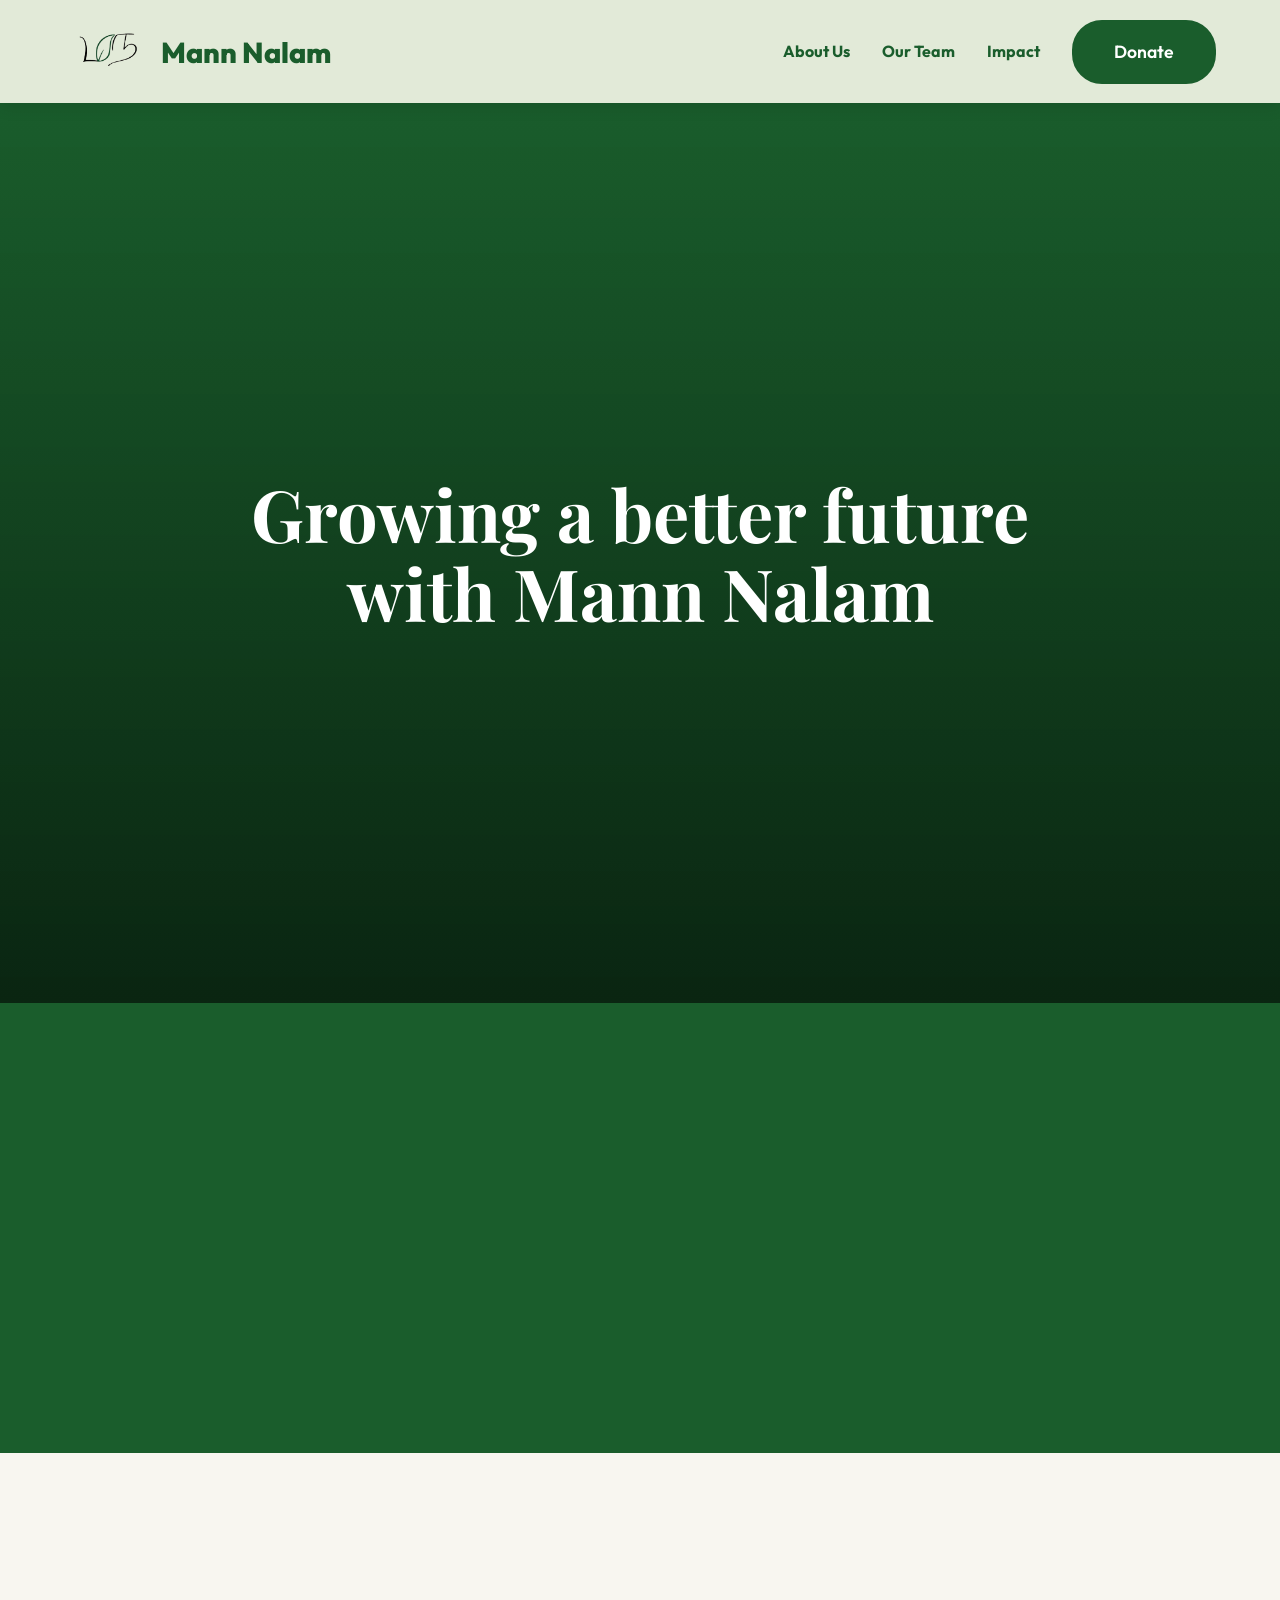
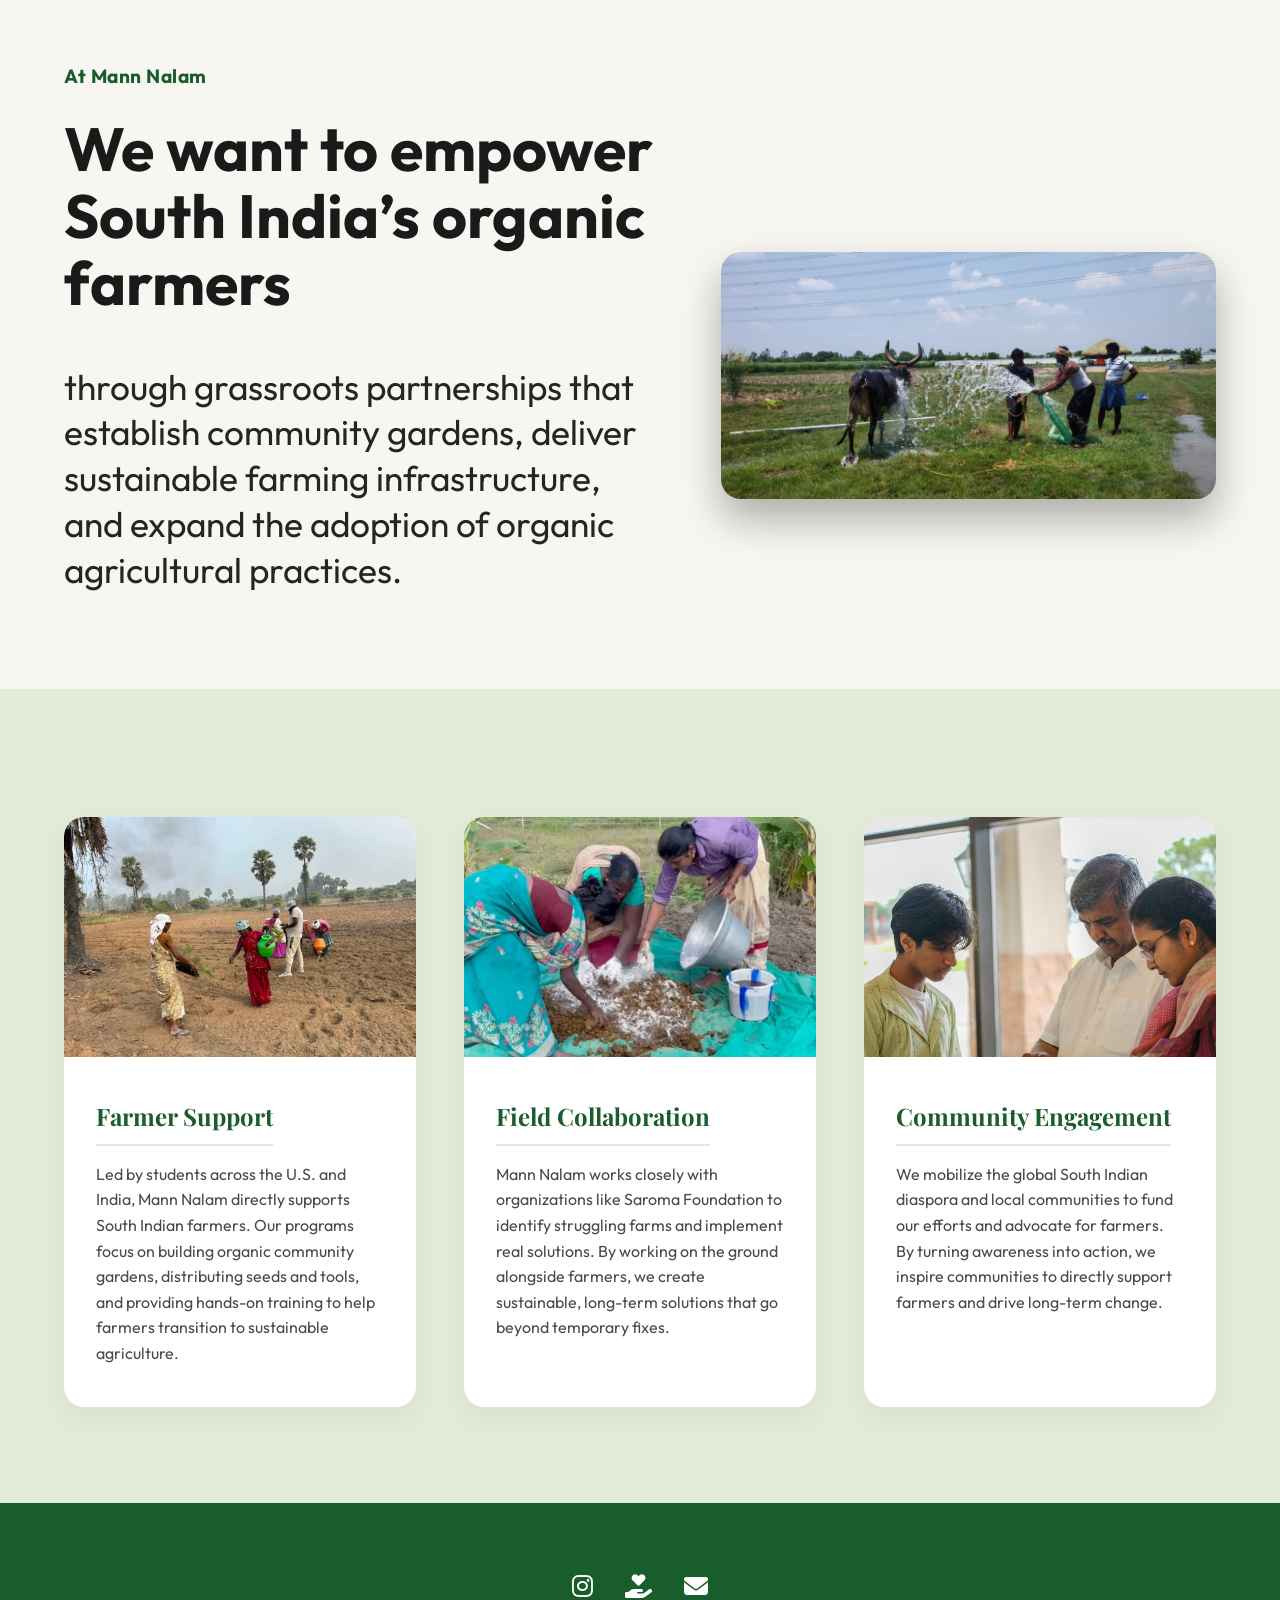
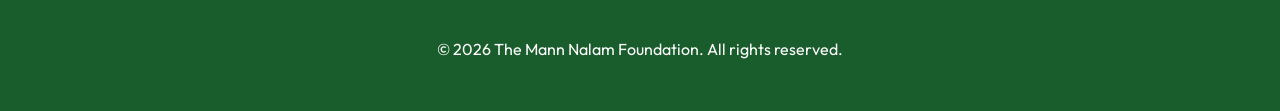
==== about.html @ 106233fe "Add files via upload" ====
<!DOCTYPE html>
<html lang="en">
<head>
    <meta charset="UTF-8">
    <meta name="viewport" content="width=device-width, initial-scale=1.0">
    <title>About Us | The Mann Nalam Foundation</title>
    <link rel="stylesheet" href="css/styles.css">
    <link rel="icon" type="image/png" href="assets/images/favicon.png">
    <link rel="stylesheet" href="https://cdnjs.cloudflare.com/ajax/libs/font-awesome/6.5.1/css/all.min.css">
</head>
<body>
    <!-- NAVIGATION -->
    <nav>
        <a href="index.html" class="logo">
            <img src="assets/images/image-removebg-preview.png" alt="Mann Nalam Logo" style="height: 65px; margin-right: 10px;">
            Mann Nalam
        </a>
        <div class="nav-links">
            <a href="about.html">About Us</a>
            <a href="team.html">Our Team</a>
            <a href="impact.html">Impact</a>
            <a href="https://www.gofundme.com/f/support-organic-farmers-in-south-india" target="_blank" class="btn-primary">Donate</a>
        </div>
    </nav>

    <section style="padding: 0; margin: 0; width: 100%; background-color: var(--primary-color);">
        <div class="intro-video-container" style="height: 150vh; position: relative;">
            <div class="sticky-video-content hero" id="about-hero-bg" style="position: sticky; top: 0; width: 100%; height: 100vh; display: flex; align-items: center; justify-content: center; overflow: hidden;">
                <h2 class="video-title-scroll" style="font-size: 4.5rem; color: var(--white); text-align: center; line-height: 1.1; position: absolute; z-index: 2; margin: 0; max-width: 800px;">Growing a better future<br>with Mann Nalam</h2>
                <div class="video-wrapper zoom-in-scroll" style="width: 100%; max-width: 800px; position: absolute; z-index: 3; box-shadow: 0 40px 80px rgba(0,0,0,0.3);">
                    <iframe src="https://www.youtube.com/embed/wrTbGMfjbqU" title="The Mann Nalam Foundation Introduction" frameborder="0" allow="accelerometer; autoplay; clipboard-write; encrypted-media; gyroscope; picture-in-picture; web-share" referrerpolicy="strict-origin-when-cross-origin" allowfullscreen></iframe>
                </div>
            </div>
        </div>
    </section>

    <!-- MISSION STATEMENT (Matches Reference) -->
    <section class="mission-focus-section">
        <div class="mission-focus-container">
            <div class="mission-focus-text">
                <p class="mission-accent">At Mann Nalam</p>
                <h2>We want to empower South India’s organic farmers</h2>
                <p class="mission-subtext">through grassroots partnerships that establish community gardens, deliver sustainable farming infrastructure, and expand the adoption of organic agricultural practices.</p>
            </div>
            <div class="mission-focus-image">
                <img src="assets/images/farming_action.png" alt="Community Garden">
            </div>
        </div>
    </section>

    <!-- APPROACH CARDS -->
    <section class="approach-section">
        <div class="approach-grid">
            <div class="approach-card">
                <img src="assets/images/farmer_support.jpg" alt="Farmer Support Action" class="approach-image">
                <div class="approach-content">
                    <h4>Farmer Support</h4>
                    <p>Led by students across the U.S. and India, Mann Nalam directly supports South Indian farmers. Our programs focus on building organic community gardens, distributing seeds and tools, and providing hands-on training to help farmers transition to sustainable agriculture.</p>
                </div>
            </div>
            <div class="approach-card">
                <img src="assets/images/field_collaboration.jpg" alt="Field Collaboration Action" class="approach-image">
                <div class="approach-content">
                    <h4>Field Collaboration</h4>
                    <p>Mann Nalam works closely with organizations like Saroma Foundation to identify struggling farms and implement real solutions. By working on the ground alongside farmers, we create sustainable, long-term solutions that go beyond temporary fixes.</p>
                </div>
            </div>
            <div class="approach-card">
                <img src="assets/images/community_engagement.jpg" alt="Community Engagement Action" class="approach-image">
                <div class="approach-content">
                    <h4>Community Engagement</h4>
                    <p>We mobilize the global South Indian diaspora and local communities to fund our efforts and advocate for farmers. By turning awareness into action, we inspire communities to directly support farmers and drive long-term change.</p>
                </div>
            </div>
        </div>
    </section>

    <!-- FOOTER -->
    <footer>
        <div class="social-links">
            <a href="https://www.instagram.com/the_mana_foundation?igsh=MTUzMGI5M2FtcmQ4cA==" target="_blank" class="social-icon"><i class="fa-brands fa-instagram"></i></a>
            <a href="https://www.gofundme.com/f/support-organic-farmers-in-south-india" target="_blank" class="social-icon"><i class="fa-solid fa-hand-holding-heart"></i></a>
            <a href="mailto:mannnalam.outreach@gmail.com" class="social-icon"><i class="fa-solid fa-envelope"></i></a>
        </div>
        <p>&copy; 2026 The Mann Nalam Foundation. All rights reserved.</p>
    </footer>

    <script src="js/script.js"></script>
</body>
</html>
---- css/styles.css ----
@import url('https://fonts.googleapis.com/css2?family=Outfit:wght@300;400;600;800&family=Playfair+Display:ital,wght@0,400;0,700;1,400&display=swap');

:root {
    --bg-color: #F8F6F0; /* Cream / Soft Beige */
    --primary-color: #1A5D2C; /* Dark Forest Green */
    --secondary-color: #2E8B47; /* Lighter Green */
    --text-color: #1A1A1A; /* Near Black */
    --text-light: #4A4A4A; /* Dark Grey for secondary text */
    --accent-color: #E2EAD8; /* Light Sage Green */
    --white: #FFFFFF;
}

* {
    margin: 0;
    padding: 0;
    box-sizing: border-box;
}

body {
    font-family: 'Outfit', sans-serif;
    color: var(--text-color);
    background-color: var(--bg-color);
    line-height: 1.6;
    overflow-x: hidden;
}

h1, h2, h3, h4, h5, h6 {
    font-family: 'Playfair Display', serif;
    font-weight: 700;
}

/* ========================================= */
/* NAVBAR (Unified Global Header)            */
/* ========================================= */
nav, .inner-nav {
    position: sticky;
    top: 0;
    width: 100%;
    display: flex;
    justify-content: space-between;
    align-items: center;
    padding: 1.2rem 5%;
    z-index: 1000;
    background-color: var(--accent-color) !important; /* Light Sage Green */
    box-shadow: 0 4px 15px rgba(0,0,0,0.1);
}

nav a, .inner-nav a {
    color: var(--primary-color) !important; /* Dark Green Text */
    text-decoration: none;
    font-weight: 700;
    transition: opacity 0.3s;
}

nav a:hover, .inner-nav a:hover {
    opacity: 0.6;
}

nav .logo, .inner-nav .logo {
    font-family: 'Outfit', sans-serif;
    font-size: 1.8rem;
    font-weight: 800;
    display: flex;
    align-items: center;
}

nav .logo img, .inner-nav .logo img {
    height: 55px; /* Standadized Logo Height */
    margin-right: 12px;
}

nav .nav-links, .inner-nav .nav-links {
    display: flex;
    gap: 2rem;
    align-items: center;
}

/* Invert the CTA Donate Button so it's a solid block on Light Green */
nav .btn-primary, .inner-nav .btn-primary {
    background-color: var(--primary-color) !important;
    color: var(--white) !important;
    border: 2px solid var(--primary-color) !important;
}

nav .btn-primary:hover, .inner-nav .btn-primary:hover {
    background-color: transparent !important;
    color: var(--primary-color) !important;
}

/* --- HERO SECTION --- */
.hero {
    height: 100vh;
    min-height: 700px;
    background-size: cover;
    background-position: center;
    background-repeat: no-repeat;
    position: relative;
    display: flex;
    align-items: center;
    justify-content: center;
    text-align: center;
    padding: 0 5%;
}

.hero::after {
    content: '';
    position: absolute;
    top: 0; left: 0; right: 0; bottom: 0;
    background: linear-gradient(rgba(26, 93, 44, 0.4), rgba(0, 0, 0, 0.6));
    z-index: 1;
}

.hero-content {
    position: relative;
    z-index: 2;
    color: var(--white);
    max-width: 900px;
}

.hero-subtitle {
    font-size: 1.2rem;
    font-weight: 600;
    letter-spacing: 2px;
    text-transform: uppercase;
    margin-bottom: 1rem;
    color: var(--accent-color);
}

.hero-title {
    font-size: 4rem;
    line-height: 1.1;
    margin-bottom: 2rem;
}

.hero-title .rotating-text {
    display: inline-block;
    color: var(--accent-color);
    min-width: 300px;
}

/* Fade animation for rotating text */
.fade {
    animation: fadeInOut 4s infinite;
}

@keyframes fadeInOut {
    0%, 100% { opacity: 0; transform: translateY(10px); }
    10%, 90% { opacity: 1; transform: translateY(0); }
}

.btn-primary {
    display: inline-block;
    background-color: var(--primary-color);
    color: var(--white) !important;
    padding: 1rem 2.5rem;
    font-size: 1.1rem;
    border-radius: 30px;
    text-decoration: none;
    font-weight: 600;
    transition: background-color 0.3s, transform 0.3s, border-color 0.3s, color 0.3s;
    border: 2px solid var(--primary-color);
}

.btn-primary:hover {
    background-color: transparent !important;
    border-color: var(--primary-color);
    color: var(--primary-color) !important;
    transform: translateY(-2px);
}

/* --- VISION SECTION --- */
.vision-section {
    padding: 15rem 5% 12rem 5%;
    background-color: var(--bg-color); /* Cream */
    position: relative;
    overflow: visible; /* Prevent clipping of SVG if it hangs slightly */
}

.vision-container {
    max-width: 1400px; /* Wider container for the long line effect */
    margin: 0 auto;
    position: relative;
    min-height: 350px;
}

.vision-title {
    font-size: 6rem; /* Even larger typography */
    font-family: 'Outfit', sans-serif;
    color: var(--primary-color);
    font-weight: 300;
    line-height: 1.1;
    letter-spacing: -2px; /* Tighter spacing like reference */
    position: relative;
    z-index: 2;
    padding-top: 2rem;
    max-width: 900px;
}

.line-art-container {
    position: relative;
    margin-top: -160px; /* Pulls the y=250 line close to the text */
    width: 100%;
    z-index: 1;
    pointer-events: none;
    height: 350px;
}

.leaf-line-art {
    width: 100%;
    overflow: visible;
}
.leaf-line-art path {
    stroke: var(--secondary-color); /* Matches green accent */
}

/* --- STATS & SLIDESHOW SECTION --- */
.stats-section {
    padding: 6rem 5%;
    background-color: var(--accent-color); /* Sage Green */
    display: grid;
    grid-template-columns: 1fr 1fr;
    gap: 4rem;
    align-items: center;
}

/* Elegant Divider Styling */
.elegant-divider {
    display: flex;
    align-items: center;
    justify-content: center;
    padding: 2rem 5%;
    background-color: var(--bg-color);
}
.elegant-divider .line {
    height: 1px;
    background-color: var(--primary-color);
    flex: 1;
    opacity: 0.2;
}
.elegant-divider svg {
    margin: 0 2rem;
    opacity: 0.8;
}

.stat-image {
    width: 100%;
    height: 500px;
    object-fit: cover;
    object-position: center 30%; /* Focus on the upper part of the image where the farmer is */
    border-radius: 20px;
    box-shadow: 0 15px 30px rgba(0,0,0,0.1);
}

.stat-content {
    max-width: 500px;
}

.shocking-stat {
    font-size: 2.5rem;
    font-family: 'Playfair Display', serif;
    color: var(--primary-color);
    margin-bottom: 1rem;
    line-height: 1.2;
}

.stat-citation {
    font-size: 0.9rem;
    color: var(--text-light);
    margin-bottom: 3rem;
}

.stat-citation a {
    color: var(--primary-color);
    text-decoration: underline;
}

/* Slideshow */
.slideshow-container {
    position: relative;
    background: var(--white);
    padding: 3rem;
    border-radius: 20px;
    box-shadow: 0 10px 30px rgba(0,0,0,0.05);
}

.slide {
    display: none;
    font-size: 1.2rem;
    font-style: italic;
    color: var(--text-color);
}

.slide.active {
    display: block;
    animation: fadeIn 0.5s ease;
}

@keyframes fadeIn {
    from { opacity: 0; transform: translateY(10px); }
    to { opacity: 1; transform: translateY(0); }
}

.slide-controls {
    display: flex;
    justify-content: space-between;
    margin-top: 2rem;
}

.slide-controls button {
    background: none;
    border: none;
    font-size: 2rem;
    color: var(--primary-color);
    cursor: pointer;
    transition: transform 0.2s;
}

.slide-controls button:hover {
    transform: scale(1.2);
}

/* --- MISSION & APPROACH SECTION --- */
.mission-section {
    padding: 6rem 5%;
    background-color: var(--bg-color); /* Cream */
}

.intro-video-container {
    text-align: center;
    margin-bottom: 5rem;
}

.intro-video-container h2 {
    font-size: 3rem;
    color: var(--primary-color);
    margin-bottom: 2rem;
}

.video-wrapper {
    position: relative;
    padding-bottom: 56.25%; /* 16:9 Aspect Ratio */
    height: 0;
    overflow: hidden;
    width: 100%;
    max-width: 900px;
    margin: 0 auto;
    border-radius: 20px;
    box-shadow: 0 15px 30px rgba(0, 0, 0, 0.1);
}

.video-wrapper iframe {
    position: absolute;
    top: 0;
    left: 0;
    width: 100%;
    height: 100%;
    border-radius: 20px;
}

/* Scroll Animation Classes */
.zoom-in-scroll {
    transform: scale(0);
    opacity: 0;
    transition: none; /* Bound directly to scroll script without interpolation lag */
    transform-origin: center center;
    will-change: transform, opacity;
}

/* --- MISSION FOCUS SECTION (Matches User Reference Image) --- */
.mission-focus-section {
    background-color: var(--bg-color); /* Cream */
    padding: 8rem 5% 0 5%;
    color: var(--text-color);
    position: relative;
    overflow: hidden;
}

.mission-focus-container {
    max-width: 1400px;
    margin: 0 auto;
    display: flex;
    justify-content: space-between;
    gap: 4rem;
}

.mission-focus-text {
    flex: 1.2;
    max-width: 800px;
    padding-bottom: 6rem;
}

.mission-accent {
    color: var(--primary-color);
    font-size: 1.2rem;
    font-weight: 700;
    margin-bottom: 1.5rem;
    letter-spacing: 0.5px;
}

.mission-focus-text h2 {
    font-size: 3.8rem;
    line-height: 1.1;
    font-family: 'Outfit', sans-serif;
    font-weight: 700;
    margin-bottom: 3rem;
}

.mission-subtext {
    font-size: 2.2rem;
    line-height: 1.3;
    font-weight: 400;
    opacity: 0.95;
    font-family: 'Outfit', sans-serif;
}

.mission-focus-image {
    flex: 1;
    position: relative;
    display: flex;
    align-items: center;
}

.mission-focus-image img {
    width: 100%;
    border-radius: 20px;
    object-fit: cover;
    box-shadow: 0 20px 40px rgba(0,0,0,0.3);
}

/* --- APPROACH SECTION --- */
.approach-section {
    padding: 8rem 5% 6rem 5%;
    background-color: var(--accent-color); /* Sage Green */
}

.approach-grid {
    display: grid;
    grid-template-columns: repeat(3, 1fr);
    gap: 3rem;
}

.approach-card {
    background: var(--white);
    border-radius: 20px;
    text-align: left;
    box-shadow: 0 10px 30px rgba(0,0,0,0.05);
    transition: transform 0.3s;
    overflow: hidden; /* allows image to curve smoothly with the card */
    display: flex;
    flex-direction: column;
}

.approach-image {
    width: 100%;
    height: 240px;
    object-fit: cover;
}

.approach-content {
    padding: 2.5rem 2rem;
    flex: 1;
}

.approach-card:hover {
    transform: translateY(-10px);
}

.approach-card h4 {
    font-size: 1.5rem;
    color: var(--primary-color);
    margin-bottom: 1rem;
    border-bottom: 2px solid var(--accent-color);
    padding-bottom: 0.5rem;
    display: inline-block;
}

.approach-card p {
    color: var(--text-light);
}

/* --- FOOTER --- */
footer {
    background-color: var(--primary-color);
    color: var(--white);
    text-align: center;
    padding: 4rem 5% 3rem 5%;
    display: flex;
    flex-direction: column;
    align-items: center;
    gap: 1.5rem;
}

.social-links {
    display: flex;
    gap: 2rem;
    margin-bottom: 0.5rem;
}

.social-icon {
    color: var(--white);
    font-size: 1.5rem;
    transition: all 0.3s ease;
}

.social-icon:hover {
    color: var(--secondary-color);
    transform: translateY(-3px);
}

/* RESPONSIVE */
@media (max-width: 900px) {
    .stats-section, .mission-split, .approach-grid {
        grid-template-columns: 1fr;
    }
    .hero-title {
        font-size: 3rem;
    }
    .vision-title { 
        font-size: 3.5rem; 
    }
    .line-art-container {
        position: relative;
        width: 100%;
        bottom: 0;
        left: 0;
        margin-top: 2rem;
    }
    .line-art-container path {
        transform: translateX(200px); /* Center the horizontal line start */
    }
}

/* --- INNER PAGES SPECIFIC --- */
.inner-nav {
    position: relative;
    background-color: var(--white);
    box-shadow: 0 4px 10px rgba(0,0,0,0.05);
}

.inner-nav .logo, .inner-nav .nav-links a {
    color: var(--text-color);
}

.inner-nav .logo img {
    /* Kept intentionally empty to preserve full logo colors */
}


.page-header {
    padding: 8rem 5% 6rem;
    background-color: var(--accent-color); /* Light Sage Green */
    color: var(--primary-color); /* Dark Forest Green */
    text-align: center;
    position: relative;
}

.page-header h1 {
    font-size: 3.5rem;
    margin-bottom: 1.5rem;
    color: var(--primary-color);
}

.page-header p {
    font-size: 1.2rem;
    max-width: 800px;
    margin: 0 auto;
    opacity: 0.9;
}

/* --- TEAM HERO SECTION --- */
.team-hero {
    height: 100vh;
    min-height: 450px;
    background-image: url('../assets/images/team_hero.jpg');
    background-size: cover;
    background-position: center;
    position: relative;
    display: flex;
    align-items: center;
    justify-content: center;
    text-align: center;
    padding: 0 5%;
    color: var(--white);
    margin-bottom: 4rem;
}

.team-hero::after {
    content: '';
    position: absolute;
    top: 0; left: 0; right: 0; bottom: 0;
    background: linear-gradient(rgba(26, 93, 44, 0.7), rgba(0, 0, 0, 0.8));
    z-index: 1;
}

.team-hero .header-content {
    position: relative;
    z-index: 2;
    max-width: 900px;
}

.team-hero h1 {
    font-size: 4rem;
    margin-bottom: 1.5rem;
    font-family: 'Playfair Display', serif;
}

.team-hero p {
    font-size: 1.25rem;
    line-height: 1.6;
    opacity: 0.95;
}

/* TEAM PAGE */
.team-section {
    padding: 6rem 5%;
    text-align: center;
    background-color: var(--bg-color); /* Cream */
}
.team-section h2 {
    font-size: 2.5rem;
    color: var(--primary-color);
    margin-bottom: 3rem;
}
.team-grid {
    display: flex;
    justify-content: center;
    gap: 4rem;
    flex-wrap: wrap;
}
.team-member {
    text-align: center;
    display: flex;
    flex-direction: column;
    align-items: center;
}
.member-photo-container {
    position: relative;
    width: 260px;
    height: 340px;
    border-radius: 140px 140px 15px 15px; /* Botanical Arch Shape */
    overflow: hidden;
    margin-bottom: 1.5rem;
    box-shadow: 0 15px 35px rgba(0,0,0,0.1);
    background-color: var(--accent-color);
    cursor: pointer;
}
.member-img {
    width: 100%;
    height: 100%;
    object-fit: cover;
    transition: transform 0.6s cubic-bezier(0.16, 1, 0.3, 1);
}
.member-overlay {
    position: absolute;
    top: 0;
    left: 0;
    width: 100%;
    height: 100%;
    background: linear-gradient(to top, var(--primary-color), rgba(26, 93, 44, 0.4));
    display: flex;
    flex-direction: column;
    justify-content: center;
    align-items: center;
    opacity: 0;
    transition: opacity 0.4s ease;
    padding: 2rem;
}
.member-photo-container:hover .member-img {
    transform: scale(1.1);
}
.member-photo-container:hover .member-overlay {
    opacity: 1;
}

.view-profile-btn {
    color: var(--white);
    font-size: 1.1rem;
    font-weight: 600;
    border: 2px solid var(--white);
    padding: 0.8rem 2rem;
    border-radius: 30px;
    transition: all 0.3s ease;
}
.member-photo-container:hover .view-profile-btn {
    background-color: var(--white);
    color: var(--primary-color);
}
.team-member h3 {
    font-size: 1.8rem;
    color: var(--text-color);
    margin-bottom: 0.2rem;
}
.team-member .member-title {
    color: var(--text-light);
    font-weight: 600;
}

/* --- TEAM MODAL POPOUT --- */
.modal {
    display: none; 
    position: fixed;
    z-index: 1000;
    left: 0;
    top: 0;
    width: 100%;
    height: 100%;
    background-color: rgba(0, 0, 0, 0.4);
    backdrop-filter: blur(8px);
    justify-content: center;
    align-items: center;
    opacity: 0;
    transition: opacity 0.3s ease;
}
.modal.show {
    display: flex;
    opacity: 1;
}
.modal-content {
    background-color: var(--white);
    padding: 3rem;
    border-radius: 20px;
    max-width: 900px;
    width: 90%;
    max-height: 90vh;
    overflow-y: auto;
    position: relative;
    transform: translateY(30px) scale(0.95);
    transition: all 0.4s cubic-bezier(0.16, 1, 0.3, 1);
    display: flex;
    gap: 3rem;
    box-shadow: 0 25px 50px rgba(0,0,0,0.2);
}
.modal.show .modal-content {
    transform: translateY(0) scale(1);
}
.close-btn {
    position: absolute;
    top: 1.5rem;
    right: 2rem;
    font-size: 3rem;
    color: var(--text-light);
    cursor: pointer;
    line-height: 1;
    transition: color 0.3s;
}
.close-btn:hover {
    color: var(--primary-color);
}
.modal-img-container {
    flex: 1;
    border-radius: 140px 140px 15px 15px; /* Follows the arch theme */
    overflow: hidden;
    height: 400px;
    background-color: var(--accent-color);
}
.modal-img-container img {
    width: 100%;
    height: 100%;
    object-fit: cover;
}
.modal-text {
    flex: 1.5;
    display: flex;
    flex-direction: column;
    justify-content: center;
}
.modal-text h3 {
    font-size: 3rem;
    color: var(--primary-color);
    margin-bottom: 0.2rem;
}
.modal-text h4 {
    font-family: 'Outfit', sans-serif;
    font-size: 1.2rem;
    color: var(--accent-color);
    margin-bottom: 1.5rem;
    font-weight: 600;
    text-transform: uppercase;
    letter-spacing: 1px;
}
.modal-text p {
    font-size: 1.1rem;
    color: var(--text-color);
    line-height: 1.8;
}

@media (max-width: 900px) {
    .modal-content {
        flex-direction: column;
        padding: 2rem;
        gap: 1.5rem;
    }
    .modal-img-container {
        height: 300px;
    }
}

/* STAGGER CASCADE ANIMATIONS */
.stagger-enter {
    opacity: 0;
    transform: translateY(50px);
    transition: opacity 0.8s ease-out, transform 0.8s cubic-bezier(0.16, 1, 0.3, 1);
}
.stagger-enter.visible {
    opacity: 1;
    transform: translateY(0);
}

.join-section {
    padding: 8rem 5%;
    background-color: var(--accent-color); /* Sage Green */
    text-align: center;
}
.join-content {
    max-width: 700px;
    margin: 0 auto;
}
.join-content h2 {
    font-size: 2.5rem;
    color: var(--primary-color);
    margin-bottom: 1.5rem;
}

/* IMPACT PAGE */
.impact-section {
    padding: 0 0 6rem 0;
}
.impact-row {
    display: flex;
    align-items: center;
    gap: 4rem;
    padding: 4rem 10%;
}
.impact-row.reverse {
    flex-direction: row-reverse;
}
.impact-text {
    flex: 1;
}
.impact-text h2 {
    font-size: 2.2rem;
    color: var(--primary-color);
    margin-bottom: 1rem;
}
.impact-text p {
    font-size: 1.2rem;
}
.impact-text .highlight-number, .impact-text .counter {
    font-size: 3rem;
    font-weight: 800;
    font-family: 'Playfair Display', serif;
    color: var(--secondary-color);
}
.impact-img-container {
    flex: 1;
    height: 350px;
    border-radius: 20px;
    background-color: var(--accent-color);
    overflow: hidden; /* Ensures images respect border-radius */
    display: flex;
    align-items: center;
    justify-content: center;
    color: var(--primary-color);
    font-weight: 800;
    box-shadow: 0 15px 30px rgba(0,0,0,0.1);
}
.impact-img-container img {
    width: 100%;
    height: 100%;
    object-fit: cover;
    display: block;
}
.squiggly {
    display: block;
    width: 100%;
    height: 60px;
    margin-top: -30px;
    margin-bottom: -30px;
    position: relative;
    z-index: 2;
}

@media (max-width: 900px) {
    .impact-row, .impact-row.reverse {
        flex-direction: column;
        padding: 4rem 5%;
    }
}
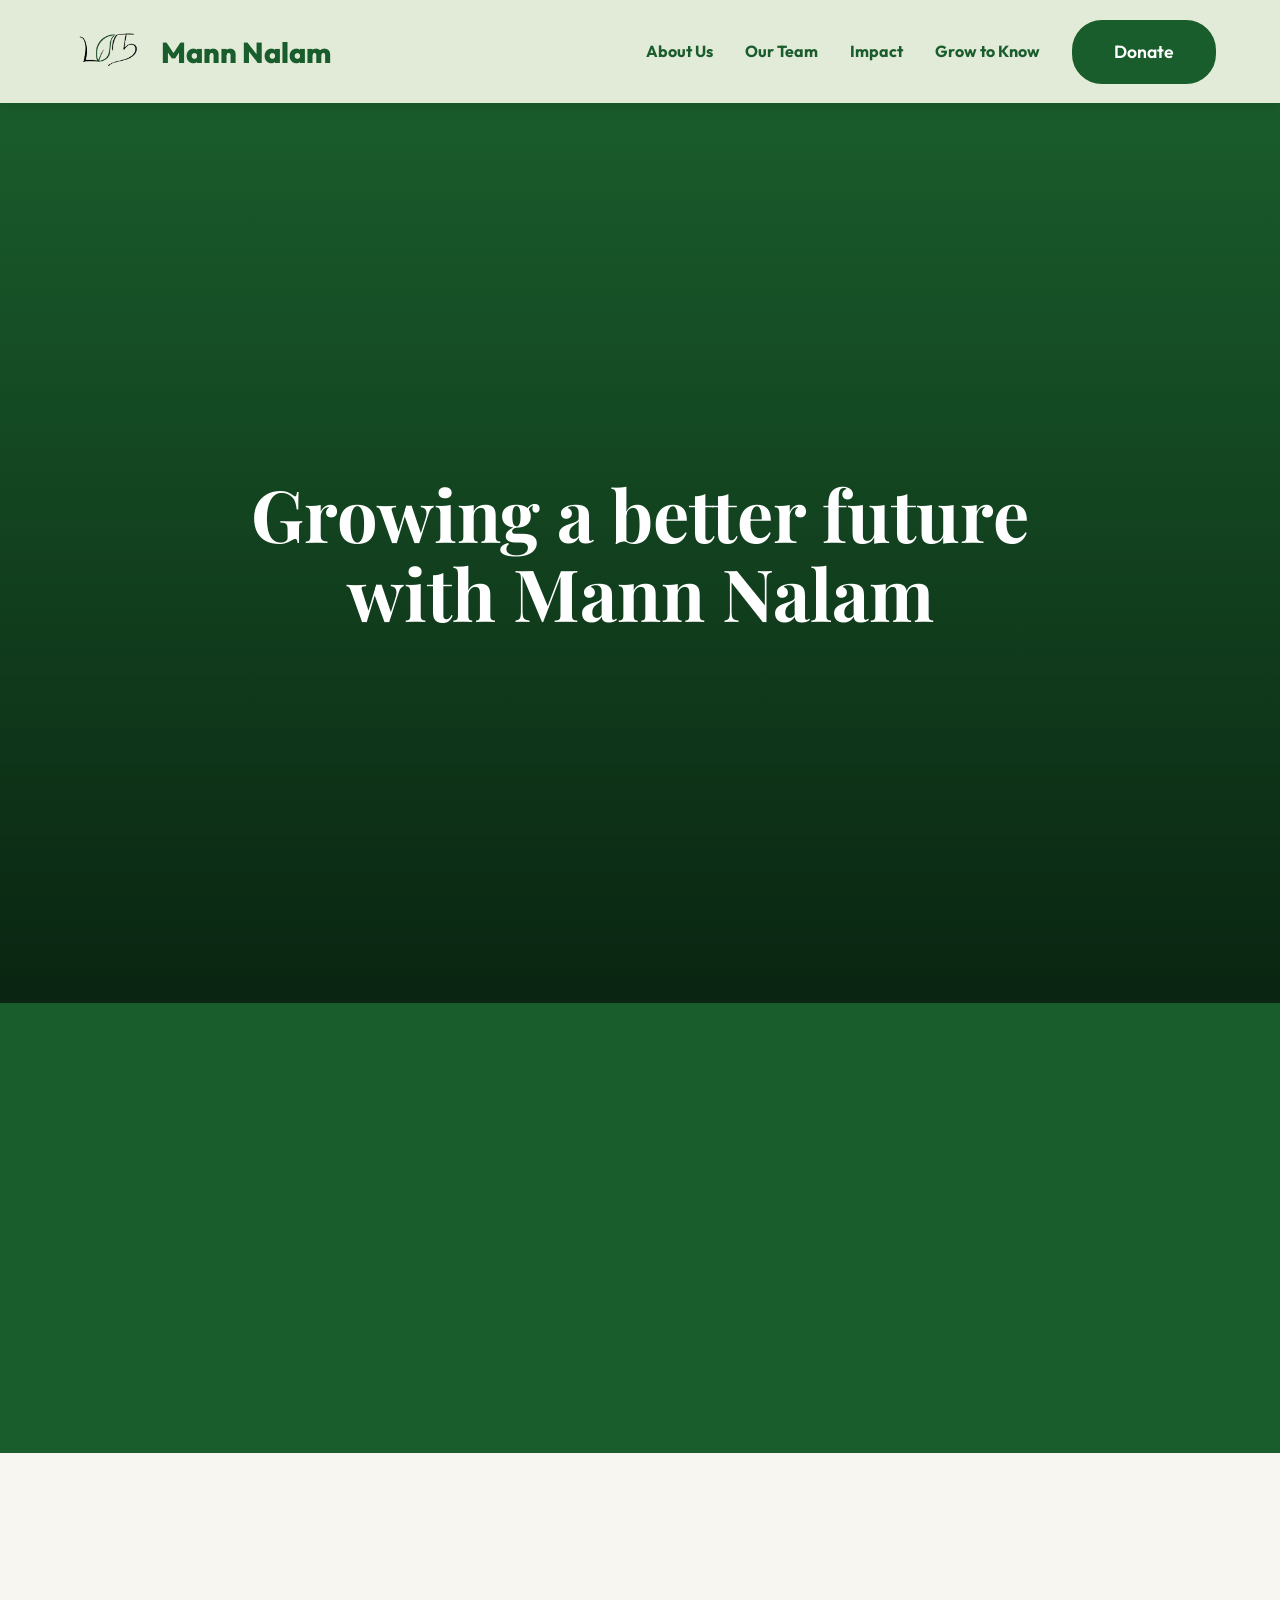
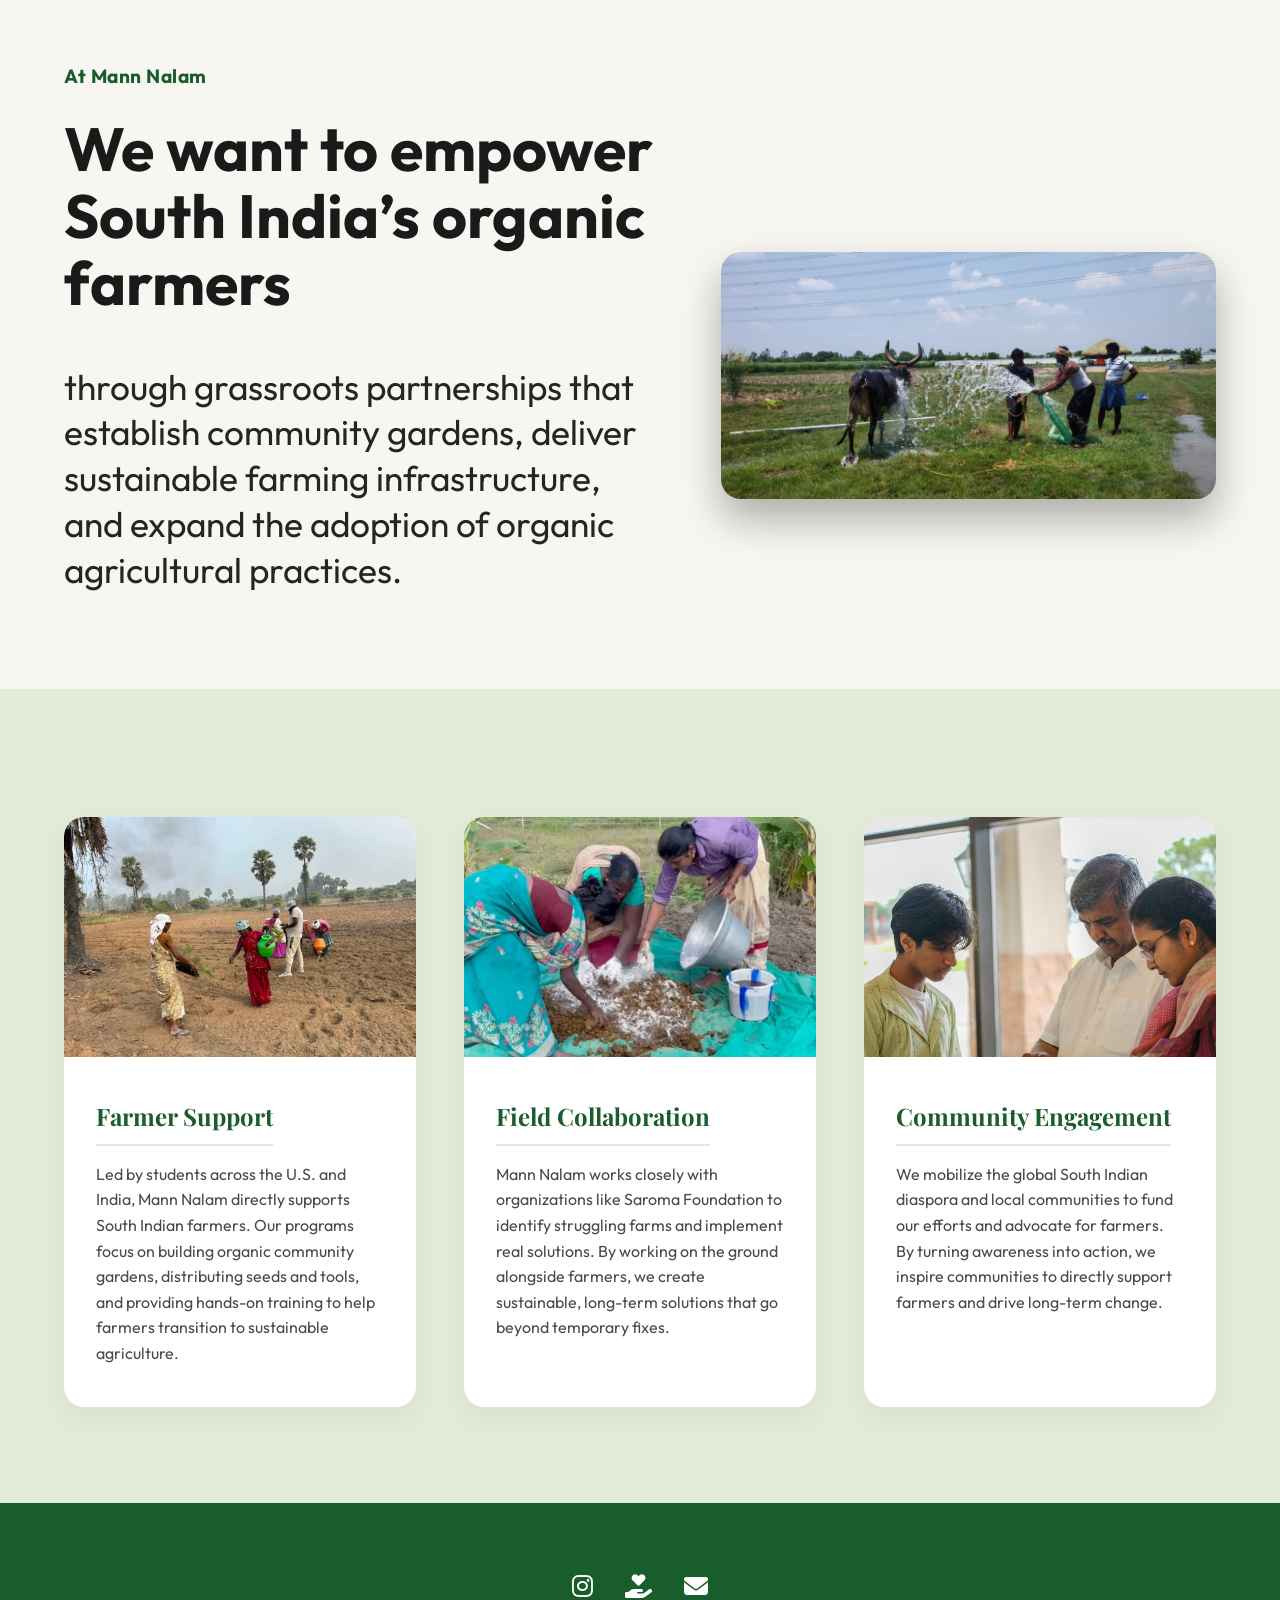
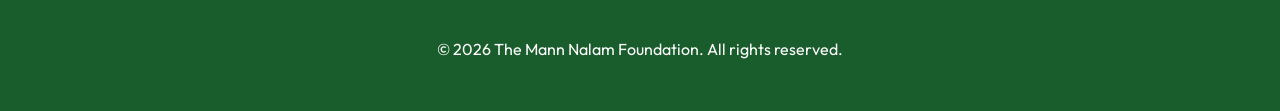
==== commit 1e6985c7: "Add Grow to Know campaign page and fix team modal/spacing bugs - New grow-to-know.html page with nav" ====
--- a/about.html
+++ b/about.html
@@ -19,9 +19,28 @@
             <a href="about.html">About Us</a>
             <a href="team.html">Our Team</a>
             <a href="impact.html">Impact</a>
+            <a href="grow-to-know.html">Grow to Know</a>
             <a href="https://www.gofundme.com/f/support-organic-farmers-in-south-india" target="_blank" class="btn-primary">Donate</a>
         </div>
+        <button class="mobile-menu-toggle" aria-label="Toggle navigation">
+            <i class="fas fa-bars"></i>
+        </button>
     </nav>
+
+    <!-- MOBILE NAVIGATION OVERLAY -->
+    <div class="mobile-nav-overlay">
+        <button class="close-mobile-menu" aria-label="Close navigation">
+            <i class="fas fa-times"></i>
+        </button>
+        <div class="mobile-nav-links">
+            <a href="index.html">Home</a>
+            <a href="about.html">About Us</a>
+            <a href="team.html">Our Team</a>
+            <a href="impact.html">Impact</a>
+            <a href="grow-to-know.html">Grow to Know</a>
+            <a href="https://www.gofundme.com/f/support-organic-farmers-in-south-india" target="_blank" class="btn-primary">Donate</a>
+        </div>
+    </div>
 
     <section style="padding: 0; margin: 0; width: 100%; background-color: var(--primary-color);">
         <div class="intro-video-container" style="height: 150vh; position: relative;">
--- a/css/styles.css
+++ b/css/styles.css
@@ -170,7 +170,7 @@
 
 /* --- VISION SECTION --- */
 .vision-section {
-    padding: 15rem 5% 12rem 5%;
+    padding: 9rem 5% 8rem 5%;
     background-color: var(--bg-color); /* Cream */
     position: relative;
     overflow: visible; /* Prevent clipping of SVG if it hangs slightly */
@@ -508,27 +508,7 @@
 }
 
 /* RESPONSIVE */
-@media (max-width: 900px) {
-    .stats-section, .mission-split, .approach-grid {
-        grid-template-columns: 1fr;
-    }
-    .hero-title {
-        font-size: 3rem;
-    }
-    .vision-title { 
-        font-size: 3.5rem; 
-    }
-    .line-art-container {
-        position: relative;
-        width: 100%;
-        bottom: 0;
-        left: 0;
-        margin-top: 2rem;
-    }
-    .line-art-container path {
-        transform: translateX(200px); /* Center the horizontal line start */
-    }
-}
+/* These were unified into the media queries at the bottom of the file */
 
 /* --- INNER PAGES SPECIFIC --- */
 .inner-nav {
@@ -648,6 +628,8 @@
     width: 100%;
     height: 100%;
     object-fit: cover;
+    transform: scale(var(--base-scale, 1));
+    transform-origin: var(--transform-origin, center center);
     transition: transform 0.6s cubic-bezier(0.16, 1, 0.3, 1);
 }
 .member-overlay {
@@ -666,7 +648,7 @@
     padding: 2rem;
 }
 .member-photo-container:hover .member-img {
-    transform: scale(1.1);
+    transform: scale(calc(var(--base-scale, 1) * 1.05));
 }
 .member-photo-container:hover .member-overlay {
     opacity: 1;
@@ -750,13 +732,16 @@
     flex: 1;
     border-radius: 140px 140px 15px 15px; /* Follows the arch theme */
     overflow: hidden;
-    height: 400px;
+    aspect-ratio: 260 / 340; /* Matches .member-photo-container so the crop is never stretched */
+    height: auto;
     background-color: var(--accent-color);
 }
 .modal-img-container img {
     width: 100%;
     height: 100%;
     object-fit: cover;
+    transform: scale(var(--base-scale, 1));
+    transform-origin: var(--transform-origin, center center);
 }
 .modal-text {
     flex: 1.5;
@@ -791,7 +776,8 @@
         gap: 1.5rem;
     }
     .modal-img-container {
-        height: 300px;
+        max-width: 320px;
+        margin: 0 auto;
     }
 }
 
@@ -880,9 +866,341 @@
     z-index: 2;
 }
 
+/* --- GROW TO KNOW CAMPAIGN PAGE --- */
+.hero-lead {
+    color: var(--white);
+    font-size: 1.25rem;
+    max-width: 640px;
+    margin: 0 auto;
+    opacity: 0.95;
+    line-height: 1.6;
+}
+
+.campaign-stats {
+    display: grid;
+    grid-template-columns: repeat(auto-fit, minmax(150px, 1fr));
+    gap: 2rem;
+    padding: 4rem 5%;
+    background-color: var(--primary-color);
+    text-align: center;
+}
+
+.campaign-stat-number {
+    font-size: 3rem;
+    font-family: 'Playfair Display', serif;
+    font-weight: 800;
+    color: var(--white);
+    line-height: 1;
+    margin-bottom: 0.5rem;
+}
+
+.campaign-stat-label {
+    color: var(--accent-color);
+    font-size: 0.95rem;
+    font-weight: 600;
+    text-transform: uppercase;
+    letter-spacing: 0.5px;
+}
+
+.campaign-stats-caption {
+    text-align: center;
+    padding: 2rem 5%;
+    background-color: var(--primary-color);
+    color: var(--accent-color);
+    font-size: 0.95rem;
+    letter-spacing: 0.5px;
+    opacity: 0.85;
+}
+
+.kit-section {
+    padding: 8rem 5%;
+    background-color: var(--bg-color);
+    text-align: center;
+}
+
+.kit-section-header {
+    max-width: 700px;
+    margin: 0 auto 4rem;
+}
+
+.kit-section-header h2 {
+    font-size: 2.8rem;
+    color: var(--primary-color);
+    margin-bottom: 1rem;
+}
+
+.kit-section-header p {
+    font-size: 1.1rem;
+    color: var(--text-light);
+}
+
+.kit-grid {
+    display: grid;
+    grid-template-columns: repeat(auto-fit, minmax(190px, 1fr));
+    gap: 2rem;
+    max-width: 1300px;
+    margin: 0 auto;
+}
+
+.kit-card {
+    background: var(--white);
+    border-radius: 20px;
+    padding: 2.5rem 1.5rem;
+    box-shadow: 0 10px 30px rgba(0,0,0,0.05);
+    transition: transform 0.3s;
+}
+
+.kit-card:hover {
+    transform: translateY(-8px);
+}
+
+.kit-icon {
+    width: 68px;
+    height: 68px;
+    margin: 0 auto 1.5rem;
+    border-radius: 50%;
+    background-color: var(--accent-color);
+    display: flex;
+    align-items: center;
+    justify-content: center;
+    font-size: 1.5rem;
+    color: var(--primary-color);
+}
+
+.kit-card h4 {
+    font-size: 1.1rem;
+    color: var(--primary-color);
+    margin-bottom: 0.6rem;
+}
+
+.kit-card p {
+    font-size: 0.92rem;
+    color: var(--text-light);
+}
+
+.workshop-steps-list {
+    list-style: none;
+    padding: 0;
+    margin: 0;
+    display: flex;
+    flex-direction: column;
+    gap: 1.75rem;
+    text-align: left;
+}
+
+.workshop-steps-list li {
+    display: flex;
+    gap: 1.25rem;
+    align-items: flex-start;
+}
+
+.workshop-step-num {
+    flex-shrink: 0;
+    width: 36px;
+    height: 36px;
+    border-radius: 50%;
+    background: var(--primary-color);
+    color: var(--white);
+    display: flex;
+    align-items: center;
+    justify-content: center;
+    font-weight: 700;
+    font-family: 'Playfair Display', serif;
+}
+
+.workshop-step-text h4 {
+    color: var(--primary-color);
+    font-size: 1.15rem;
+    margin-bottom: 0.25rem;
+    font-family: 'Playfair Display', serif;
+}
+
+.workshop-step-text p {
+    color: var(--text-color);
+    font-size: 1rem;
+    margin: 0;
+}
+
+/* MOBILE MENU STYLES */
+.mobile-menu-toggle {
+    display: none;
+    background: none;
+    border: none;
+    color: var(--primary-color);
+    font-size: 1.8rem;
+    cursor: pointer;
+    z-index: 1100;
+}
+
+.mobile-nav-overlay {
+    position: fixed;
+    top: 0;
+    left: 0;
+    width: 100%;
+    height: 100%;
+    background-color: var(--accent-color);
+    z-index: 2000;
+    display: flex;
+    flex-direction: column;
+    justify-content: center;
+    align-items: center;
+    transform: translateX(100%);
+    transition: transform 0.4s cubic-bezier(0.16, 1, 0.3, 1);
+}
+
+.mobile-nav-overlay.active {
+    transform: translateX(0);
+}
+
+.close-mobile-menu {
+    position: absolute;
+    top: 2rem;
+    right: 5%;
+    background: none;
+    border: none;
+    color: var(--primary-color);
+    font-size: 2.5rem;
+    cursor: pointer;
+}
+
+.mobile-nav-links {
+    display: flex;
+    flex-direction: column;
+    gap: 2.5rem;
+    text-align: center;
+}
+
+.mobile-nav-links a {
+    font-size: 2rem;
+    font-weight: 700;
+    color: var(--primary-color);
+    text-decoration: none;
+    font-family: 'Playfair Display', serif;
+}
+
+.mobile-nav-links .btn-primary {
+    font-size: 1.2rem;
+    padding: 1rem 3rem;
+    font-family: 'Outfit', sans-serif;
+}
+
+/* MEDIA QUERIES */
 @media (max-width: 900px) {
+    nav, .inner-nav {
+        padding: 1rem 5%;
+    }
+
+    .nav-links {
+        display: none !important;
+    }
+
+    .mobile-menu-toggle {
+        display: block;
+    }
+
+    .hero-title {
+        font-size: 3rem;
+    }
+
+    .vision-title {
+        font-size: 4rem;
+    }
+
+    .stats-section, .mission-focus-container, .approach-grid {
+        grid-template-columns: 1fr;
+        gap: 2rem;
+    }
+
+    .mission-focus-container {
+        display: flex;
+        flex-direction: column;
+    }
+
     .impact-row, .impact-row.reverse {
         flex-direction: column;
         padding: 4rem 5%;
-    }
-}
+        text-align: center;
+    }
+
+    .impact-img-container {
+        width: 100%;
+        height: 300px;
+    }
+
+    .modal-content {
+        flex-direction: column;
+        padding: 2rem;
+        gap: 1.5rem;
+    }
+
+    .modal-img-container {
+        max-width: 320px;
+        margin: 0 auto;
+    }
+}
+
+@media (max-width: 600px) {
+    .logo {
+        font-size: 1.4rem !important;
+    }
+
+    .logo img {
+        height: 45px !important;
+    }
+
+    .hero-title {
+        font-size: 2.2rem;
+    }
+
+    .hero-subtitle {
+        font-size: 1rem;
+    }
+
+    .hero-lead {
+        font-size: 1.05rem;
+    }
+
+    .campaign-stat-number {
+        font-size: 2.25rem;
+    }
+
+    .kit-section-header h2 {
+        font-size: 2.1rem;
+    }
+
+    .vision-title {
+        font-size: 2.5rem;
+    }
+
+    .vision-section {
+        padding: 8rem 5% 6rem 5%;
+    }
+
+    .line-art-container {
+        margin-top: -80px;
+    }
+
+    .shocking-stat {
+        font-size: 1.8rem;
+    }
+
+    .mission-focus-text h2 {
+        font-size: 2.5rem;
+    }
+
+    .mission-subtext {
+        font-size: 1.5rem;
+    }
+
+    .team-hero h1 {
+        font-size: 2.5rem;
+    }
+
+    .page-header h1 {
+        font-size: 2.5rem;
+    }
+
+    .modal-text h3 {
+        font-size: 2.2rem;
+    }
+}
